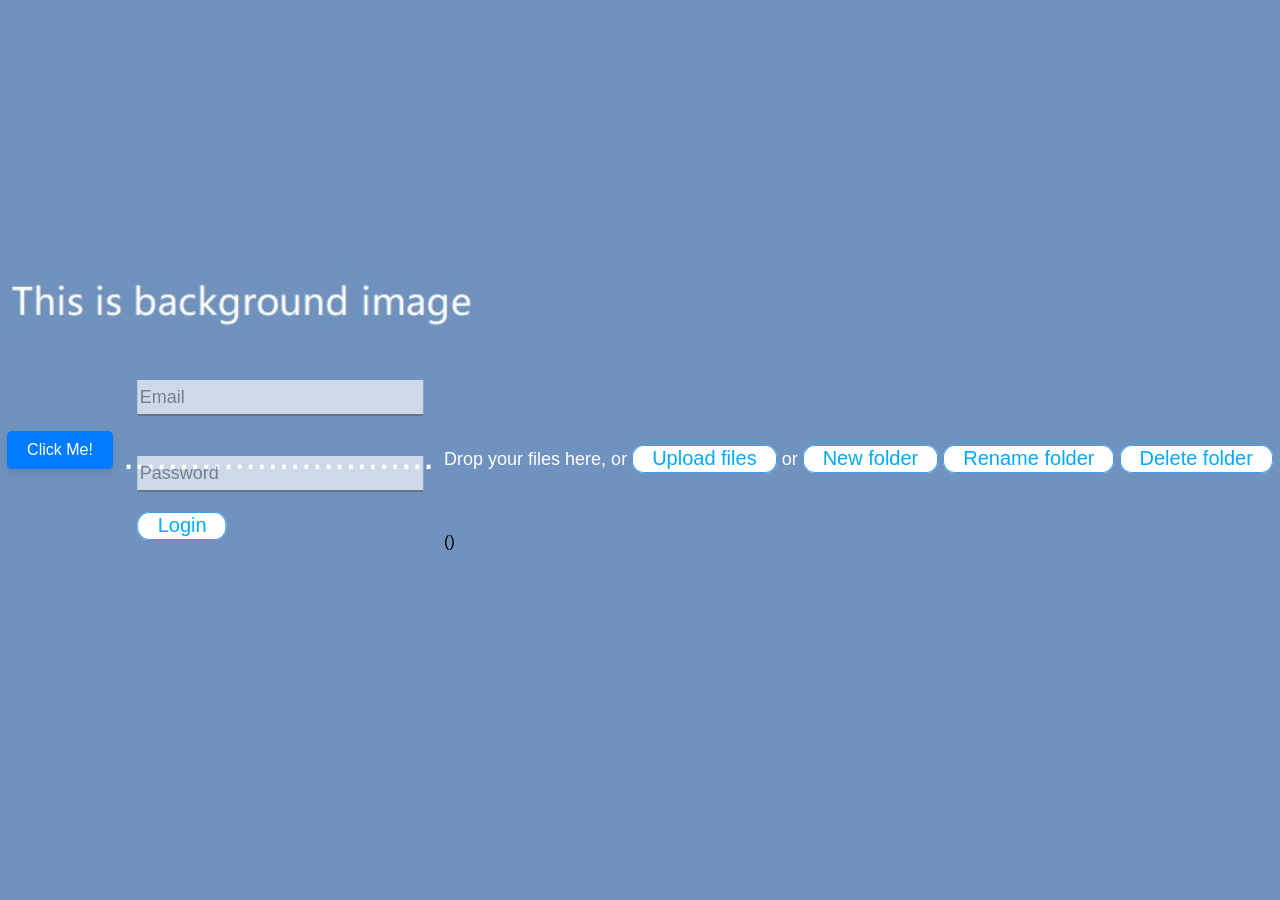
==== SampleApp/run/standalone_prod/docroot/index.html @ 2b44d475 "refactoring" ====
<!DOCTYPE html>
<html lang="en">
<head>
    <meta charset="UTF-8">
    <meta name="viewport" content="width=device-width, initial-scale=1.0">
    <title>Separated Web Page</title>
    <!-- Link to external CSS file -->
    <link rel="stylesheet" href="web-resources/styles/style.css">
    <link rel="stylesheet" href="web-resources/scripts/libs/vakata-jstree-6dce227/dist/themes/default/style.min.css"/>
    <link href="web-resources/styles/util_loading.css" rel="stylesheet" type="text/css"/>
    <link href="web-resources/styles/util_layout.css" rel="stylesheet" type="text/css"/>
    <link href="web-resources/styles/util_form.css" rel="stylesheet" type="text/css"/>
    <link href="web-resources/styles/util_fileupload.css" rel="stylesheet" type="text/css"/>
    <link href="web-resources/styles/app_home.css" rel="stylesheet" type="text/css"/>
    <link href="web-resources/styles/app_about.css" rel="stylesheet" type="text/css"/>
    <link href="web-resources/styles/app_login.css" rel="stylesheet" type="text/css"/>
    <link href="web-resources/styles/app_filing.css" rel="stylesheet" type="text/css"/>
    <!-- Link to external JavaScript file -->
    <script src="web-resources/scripts/script.js"></script>
    <script src="web-resources/scripts/libs/jquery/3.5.1/jquery.min.js"></script>
    <script src="web-resources/scripts/libs/vakata-jstree-6dce227/dist/jstree.min.js"></script>
    <script src="web-resources/scripts/util_common.js"></script>
    <script src="web-resources/scripts/util_layout.js"></script>
    <script src="web-resources/scripts/util_form.js"></script>
    <script src="web-resources/scripts/util_fileupload.js"></script>
    <script src="web-resources/scripts/app_main.js"></script>
    <style>
        .appPage:not(.active) {
            display: none !important;
        }
    </style>
</head>
<body>

<button id="myButton">Click Me!</button>
<div id="app-login" class="">
    <div class="position-container">
        <div class="formTitleDiv-h1">
            <label>............................</label>
        </div>
        <form id="loginForm" class="position-center_middle">
            <div>
                <div class="lableDiv">
                    <label class="placeholder" for="email"> Email </label>
                </div>
                <input type="email" required="" id="email" name="email" placeholder="Email">
            </div>
            <div>
                <div class="lableDiv">
                    <label class="placeholder" for="password"> Password </label>
                </div>
                <input type="password" required="" id="password" name="password" placeholder="Password">
            </div>
            <div>
                <span class="button enabled" id="loginBtn">Login</span>
            </div>
        </form>
    </div>
</div>
<div class="rightPanel" id="fileDropzoneDiv">
    <div id="path" class="formTitleDiv-h1">
        <label class="parentFolder formTitleDiv-h2"></label>
        <label class="currentFolder formTitleDiv-h1"></label>
    </div>
    <div class="formTitleDiv-h2 fileSelector">
        <label>Drop your files here, or </label>
        <label class="button enabled" for="fileSelectInput">Upload files</label>
        <input id="fileSelectInput" name="fileSelectInput" type="file" multiple class="visually-hidden">
        <label> or </label>
        <label data-jstreeId="jstree_demo" class="jsTreeCreateNodeBtn button enabled">New folder</label>
        <label data-jstreeId="jstree_demo" class="jsTreeRenameNodeBtn button enabled">Rename folder</label>
        <label data-jstreeId="jstree_demo" class="jsTreeDelNodeBtn button enabled">Delete folder</label>
    </div>
    <div id="priviewSelectedFileListDiv" class="fileUploadPreview"></div>
    <label id="uploadFileBtn" class="button">Upload</label>


    <div class="title"><span id="titleCaseName"></span> (<span id="titleFileNumber"></span>)</div>
    <div id="filelistDiv"></div>
</div>

</body>
</html>
---- SampleApp/run/standalone_prod/docroot/web-resources/styles/style.css ----
body {
    font-family: sans-serif;
    display: flex;
    justify-content: center;
    align-items: center;
    height: 100vh;
    margin: 0;

    /* Background Image Properties */
    background-image: url('../image/bg.jpg');
    background-size: cover;
    background-position: center;
    background-repeat: no-repeat;
    background-attachment: fixed;
}

button {
    padding: 10px 20px;
    font-size: 16px;
    cursor: pointer;
    border: none;
    border-radius: 5px;
    background-color: #007bff;
    color: white;
    box-shadow: 0 4px 6px rgba(0, 0, 0, 0.1);
}
---- SampleApp/run/standalone_prod/docroot/web-resources/styles/util_loading.css ----
body:not(.loading) .loading_title{display:none}.loading{cursor:wait}.loading .loading_spinner{position:fixed;left:50%;top:50%;z-index:999;margin:-75px 0 0 -75px;border:16px solid #f3f3f3;border-radius:50%;border-top:16px solid #3498db;width:120px;height:120px;-webkit-animation:spin 2s linear infinite;animation:spin 2s linear infinite}@-webkit-keyframes spin{0%{-webkit-transform:rotate(0deg)}100%{-webkit-transform:rotate(360deg)}}@keyframes spin{0%{transform:rotate(0deg)}100%{transform:rotate(360deg)}}.loading .loading_title{z-index:999;margin:0;position:fixed;top:50%;left:50%;-ms-transform:translate(-50%,-50%);transform:translate(-50%,-50%);color:#666;font-family:"Sharp Grotesk",SharpGrotesk,"Atlas Grotesk Web","Atlas Grotesk",AtlasGrotesk,-apple-system,BlinkMacSystemFont,"Segoe UI","Helvetica Neue",Helvetica,Arial,sans-serif,"Apple Color Emoji","Segoe UI Emoji","Segoe UI Symbol";font-size:24px;font-weight:500;height:auto;line-height:28px;white-space:normal;width:auto;-webkit-font-smoothing:antialiased;padding:25px 100px;text-shadow:#c3c3c3 0 2px 3px}
---- SampleApp/run/standalone_prod/docroot/web-resources/styles/util_layout.css ----
/* fixed header and footer layout */
html, body {
    margin: 0;
    height: 100%; /* can also use viewport units (height: 100vh) */
}
.layout-fixed-header-footer{
    display: flex; /* displays flex-items (children) inline */
    flex-direction: column; /* stacks them vertically */
    height: 100%; /* needs to take the parents height, alternative: body {display: flex} */
}

.layout-mainView{ 
    flex: 1; /* takes the remaining height of the "container" div */
    overflow: auto; /* to scroll just the "main" div */
}
.layout-mainView img.bgLogo {
    height: 62%;
    width: auto;
    opacity: 0.02;
}
@media screen and (orientation: portrait) {
    .layout-mainView img.position-center_middle_fixed {
        height: auto;
        width: 62%;
    }
}
.layout-fixed-header, .layout-fixed-footer{       
    background: rgb(19, 25, 33);
    color: #fff;
    padding: 10px 10px;
}
.layout-fixed-footer{
    padding: 10px 30px;
    text-align: right;
}
@media only screen and (max-height : 740px) {
    .layout-fixed-header, .layout-fixed-footer{
        padding: 2px 2px;
    }
}
.appPage.active {    
    height: 100%;
}
.appPage:not(.active) {
    display: none !important;
}

/* position */

.position-container { /*background logo z-index not working when: The element doesn’t have its position set*/   
    position: relative;
    width: 100%;
    height: 100%;
}
.vertical-center-element {
    position: absolute;
    top: 43%;
    transform: translateY(-43%);
    /*    height: 100%;*/
}
.horizontal-center-element {
    position: fixed;
    left: 50%;
    transform: translateX(-50%);
    /*    height: 100%;*/
}
.position-center {
    /*    margin: 0;
        position: fixed;
        left: 50%;
        -ms-transform: translateX(-50%);
        transform: translateX(-50%);*/

    text-align:center;
}
.position-center_middle {
    margin: 0;
    position: absolute;
    top: 50%;
    left: 50%;
    -ms-transform: translate(-50%, -50%);
    transform: translate(-50%, -50%);
}
.position-center_middle_fixed {
    margin: 0;
    position: fixed;
    top: 50%;
    left: 50%;
    -ms-transform: translate(-50%, -50%);
    transform: translate(-50%, -50%);
}



/* Singl-Level Main Menu */
.navbar {
    background-color: rgb(19, 25, 33);
    overflow: hidden;
}
.navbar a {
    float: left;
    text-align: center;
}
.main-menu{
    display: inline-block;
    font-size: 16px;  
    color: white;
    text-decoration: none;
    border: none;
    outline: none;
    padding: 10px 16px;
    background-color: inherit;
    font-family: inherit;
    margin: 0;
}
.main-menu.disabled, .subnav.disabled .main-menu{
    color: grey;
    cursor: default;
}
.main-menu:not(.disabled):hover, .main-menu.active, .subnav-content .main-menu:not(.active):not(.disabled):hover {
    border-bottom-style:solid;
    border-bottom-width:2px;
    box-sizing:border-box;
    border-bottom-color:rgb(228, 121, 17);
    color: rgb(228, 121, 17);
}
.subnav-content .main-menu.active {
    background-color: rgb(228, 121, 17);
    color: white;
}
/* Two-Level Main Menu */
.subnav {
    float: left;
    overflow: hidden;
}
.subnav.right  {
    float: right;
}
.subnav-content {
    display: none;
    position: absolute;
    z-index: 1;
    background-color:rgb(35, 47, 62);
}
.subnav:not(.disabled):hover .subnav-content {
    display: block;
}
.subnav-content.flat {
    left: 0;
    width: 100%;
}
.subnav-content.dropdown {
    width:30px;
    /*    min-width: 160px; ski*/max-width: 30px;
    box-shadow: 0px 8px 16px 0px rgba(0,0,0,0.2);
}
.dropdownDiv {/* ski */
    width:30px;
    min-width: 160px;
    background-color:rgb(35, 47, 62);
    position: relative;
    left: -60px;
    top: 0px;
}
.subnav-content.flat a {
    float: left;
}
.subnav-content.dropdown a {
    float: none;
    display: block;
    text-align: left;
}
.subnav-content.dropdown .main-menu {
    padding: 12px 16px;
}
/* Two-Level Main Menu - arrow */
.arrow {
    border: solid white;
    border-width: 0 2px 2px 0;
    display: inline-block;
    padding: 3px;
}
.arrow.right {
    transform: rotate(-45deg);
    -webkit-transform: rotate(-45deg);
}
.arrow.left {
    transform: rotate(135deg);
    -webkit-transform: rotate(135deg);
}
.arrow.up {
    transform: rotate(-135deg);
    -webkit-transform: rotate(-135deg);
}
.arrow.down {
    transform: rotate(45deg);
    -webkit-transform: rotate(45deg);
}

@media only screen and (max-height : 812px) {
    .main-menu, .subnav-content.dropdown .main-menu{
        padding: 2px 10px;
    }
}

/* resizable split window */
.splitter {
    width: 100%;
    height: 100%;
    display: flex;
}
.splitter .separator {
    cursor: col-resize;
    background-color: #aaa;
/*    background-image: url("data:image/svg+xml;utf8,<svg xmlns='http://www.w3.org/2000/svg' width='10' height='30'><path d='M2 0 v30 M5 0 v30 M8 0 v30' fill='none' stroke='black'/></svg>");
    background-repeat: no-repeat;
    background-position: center;*/
    width: 6px;
    height: 100%;
/* prevent browser's built-in drag from interfering */
    -moz-user-select: none;
    -ms-user-select: none;
    user-select: none;
}
.splitter .leftPanel {
    width: 20%;
    height: 100%;
    overflow: auto; 
    min-width: 10px;
}
.splitter .rightPanel {
    width: 80%;
    height: 100%;
    overflow-y: auto; 
    min-width: 10px;
}

/** jsTree */
.jsTree { 
    border-top:1px solid silver; 
    overflow: visible; 
    padding:0px 0;
    font-style: normal;
    color: rgb(32, 48, 60);
}
---- SampleApp/run/standalone_prod/docroot/web-resources/styles/util_form.css ----
.jsTreeSearch {
    box-shadow:inset 0 0 4px #eee; 
    width:120px; 
    padding:2px 12px; 
    border-radius:4px; 
    border:1px solid silver; 
    font-size:1.1em;
    margin: 4px 10px;
}

form {
    white-space: nowrap;
    width: 85%;
    max-width: 420px;
    /*    padding: 0px 40px 0px 40px !important;*/
}

/* Title */
.formTitleDiv-h1 {
    text-align: center;
    /*    color:rgb(22, 45, 61);*/
    color: white;
    font-family:HelveticaNeueW01-Thin, HelveticaNeueW02-Thin, HelveticaNeueW10-35Thin, sans-serif;
    font-size:40px;
    -webkit-font-smoothing:antialiased;
    padding: 30px 10px 20px 10px;
    margin: 0px 0px 0px 0px;
    text-align: center;
}
.formTitleDiv-h2 {
    text-align: center;
    /*    color:rgb(22, 45, 61);*/
    color: white;
    font-family:HelveticaNeueW01-Thin, HelveticaNeueW02-Thin, HelveticaNeueW10-35Thin, sans-serif;
    font-size:18px;
    font-weight: 100;
    -webkit-font-smoothing:antialiased;
    padding: 0px 0px 20px 0px;
    margin: 0px 0px 40px 0px;
}
.formTitleDiv-h2 .pageRef {
    color:#00aaff;
    cursor: pointer;
}

/* widget.label */
form .lableDiv {
    height:18px;
}
form label.placeholder {
    display: none;
    white-space:nowrap;
    font-family:HelveticaNeueW01-45Ligh, HelveticaNeueW02-45Ligh, HelveticaNeueW10-45Ligh, sans-serif;
    font-size: 14px;
    /*    color:rgb(22, 45, 61);*/
    color: white;
}
form label.placeholder.inputed {
    display: block;
}

/* widget.input */
form input {
    outline: none;
    border: none;
    -webkit-appearance: none;
    border-width: 2px;
    border-top-style: none;
    border-left-style: none;
    border-right-style: none;
    border-bottom-style: solid; 
    border-bottom-color: rgb(100, 100, 100);
    outline: none;
    /*    background-color:rgb(228, 121, 17);*/
    width:100%;
    height:30px;
    padding: 2px 2px 2px 2px;
    margin: 2px 0px 20px 0px;
    opacity: 0.65;
    font-size: 18px;
}
form input:hover::placeholder, form input:hover::-webkit-input-placeholder {
    color: #00aaff;
}
form input:focus {
    border-color: #00aaff;
}
/*form div.error input {
    border-color: rgb(228, 121, 17);
}
form div.error input::placeholder {
    color: rgb(228, 121, 17);
}*/
form div.missing .placeholder {
    display: inline-block;
}
form div.missing .placeholder::after {
    content: " - required";
    color: red;
}
form div.notmatch .placeholder::after {
    content: " - don't match";
    color: red;
}
form div.invalidEmail .placeholder::after {
    content: " - invalid email";
    color: red;
}
form div.invalidPassword .placeholder::after {
    content: " - minimum 6 characters and can't contain \\ / : * ? \" < > |";
    color: red;
}


/* widget.button */
.button {
    display: inline-block;
    padding: 2px 20px 3px 20px;
    cursor: default;
    color: #ffffff;
    background-color: rgb(102, 102, 102);    
    text-align: center;
    border-radius: 12px;
    font-family:HelveticaNeueW01-55Roma, HelveticaNeueW02-55Roma, HelveticaNeueW10-55Roma, sans-serif;
    font-size:20px;
    font-weight:100;
    box-shadow:rgb(195, 195, 195) 0px 2px 3px;
}
.button.enabled {
    cursor: pointer;
    box-sizing:border-box;
    border-color: #00aaff;
    box-shadow:rgb(61, 160, 238) 0px 0px 0px 1px inset;
    background-color: #ffffff;    
    color:#00aaff;
}
.button.enabled:hover {
    color: #ffffff;
    background-color: #00aaff;
}
.button.enabled:active {
    text-shadow:rgb(195, 195, 195) 0px 2px 3px;
    box-shadow: 0 2px #00aaff;
    transform: translateY(2px);
}

@media only screen and (max-height : 568px) {
    .formTitleDiv-h1 {
        font-size:32px;
    }
    form input {
        margin: 2px 0px 14px 0px;
        height:20px;
    }
}
---- SampleApp/run/standalone_prod/docroot/web-resources/styles/util_fileupload.css ----
/*
使用 label 元素来触发一个隐藏的 file input 元素
允许在不使用 JavaScript（click() 方法）来打开文件选择器，可以使用 <label> 元素。注意在这种情况下，input 元素不能使用 display: none（或 visibility: hidden）隐藏，否则 label 将无法通过键盘访问。使用 visually-hidden technique 作为替代。
*/


.visually-hidden {
    position: absolute !important;
    height: 1px;
    width: 1px;
    overflow: hidden;
    clip: rect(1px, 1px, 1px, 1px);
}

/* Separate rule for compatibility, :focus-within is required on modern Firefox and Chrome */
input.visually-hidden:focus + label {
    outline: thin dotted;
}
input.visually-hidden:focus-within + label {
    outline: thin dotted;
}

.fileUploadPreview .summary {
    font-family:HelveticaNeueW01-Thin, HelveticaNeueW02-Thin, HelveticaNeueW10-35Thin, sans-serif;
    font-size:18px;
    font-weight: 100;
    -webkit-font-smoothing:antialiased;
    padding: 0px 0px 20px 40px;
    margin: 0px 0px 20px 0px;
}
.fileUploadPreview li {
    margin: 10px 10px 10px 0px;
    padding: 10px 10px 10px 10px;
    background-color: rgb(245,245,245);
}

/*
progress bar
*/
.progress-wrapper {
    border-style: groove;
    border-color: rgb(153,153,153);
    background-color: rgb(205,205,205);
    width:100%;
}
.progress-wrapper .progress {
    background-color:rgb(103,135,227);
    width:0%;
    padding:5px 0px 5px 0px;
    height: 20px;
    cursor: progress;
}
.progress-wrapper .progress.success {
    background-color: rgb(34, 177, 76);
    width:0%;
    padding:5px 0px 5px 0px;
    cursor: default;
}
.progress-wrapper .progress.error {
    background-color:black;
    width:0%;
    padding:5px 0px 5px 0px;
    cursor: default;
}

.dragHover {
    border: 4px groove black;
    box-shadow: inset 0px 0px 0px 8px grey;
    box-sizing: border-box; 
}

.progress-wrapper .progress .info {
    width: 100% !important;
    color: white;
    padding: 0px 10px;
}
---- SampleApp/run/standalone_prod/docroot/web-resources/styles/app_home.css ----
.loading .loading_title{color:#fff}.layout-mainView.app-home img.position-center_middle_fixed{opacity:.65}#app-home .button{color:#fff;background-color:#0af}#app-home{background-image:url(../image/bg.jpg);background-size:100%;background-repeat:repeat;background-color:#171717;text-align:center}#app-home .headline{color:#fff;font-family:"Open Sans",Arial,sans-serif;font-size:42px;font-weight:800;cursor:default;padding:40px 0}#app-home .courtList{white-space:nowrap;width:100%}#app-home .courtTitle{font-size:32px;font-weight:700;color:#ccc;cursor:default}@media only screen and (max-height : 812px){#app-home .headline{padding:20px 0 40px}#app-home .courtList{top:340px}#app-home .courtTitle{margin-top:20px;margin-bottom:20px}}@media only screen and (max-height : 590px){#app-home .headline{padding:20px 0 10px;font-size:32px;font-weight:500}#app-home .courtList{top:240px}#app-home .courtTitle{font-size:24px;font-weight:300}}
---- SampleApp/run/standalone_prod/docroot/web-resources/styles/app_about.css ----
.loading .loading_title{color:#fff}.layout-mainView.app-about-courtrule img.position-center_middle_fixed,.layout-mainView.app-about-pricing img.position-center_middle_fixed,.layout-mainView.app-about-disclaimer img.position-center_middle_fixed{opacity:.02;z-index:-1}.aboutPage .headline{color:#20303c;font-family:"Open Sans",Arial,sans-serif;font-size:42px;font-weight:800;cursor:default;text-align:center;padding:40px 20px}.aboutPage .info{text-align:left;padding:0 20px}@media only screen and (max-height : 850px){.aboutPage .info{top:300px}.aboutPage .headline{font-size:34px;font-weight:500}.aboutPage .info div{font-size:24px;font-weight:300}}.aboutPage .info div{font-size:32px;font-weight:700;color:#666;cursor:default;padding:20px}
---- SampleApp/run/standalone_prod/docroot/web-resources/styles/app_login.css ----
.loading .loading_title{color:#fff}.layout-mainView.app-signup img.position-center_middle_fixed,.layout-mainView.app-login img.position-center_middle_fixed{opacity:.35}.appPage.loginPage{background-image:url(../image/bg.jpg);background-size:100%;background-repeat:repeat;background-color:#171717}.appPage.loginPage .position-center_middle{top:40%;left:50%;-ms-transform:translate(-50%,-40%);transform:translate(-50%,-40%)}@media only screen and (max-height : 740px){#app-signup .formTitleDiv-h1{padding:10px 0 0}#app-signup .formTitleDiv-h2{padding:0;margin:0}}@media only screen and (max-height : 667px){#app-login .position-center_middle{top:250px}#app-signup .position-center_middle{top:250px}}@media only screen and (max-height : 568px){#app-signup .position-center_middle{top:210px}}
---- SampleApp/run/standalone_prod/docroot/web-resources/styles/app_filing.css ----
/* Override defaults */
.loading .loading_title {
    color: white;
}
.layout-mainView.app-filing img.position-center_middle_fixed{
    opacity: 0.02;
    z-index: -1
}


/* upload  */
.layout-mainView.app-filing  .formTitleDiv-h1, .layout-mainView.app-filing  .formTitleDiv-h2 {
    color:rgb(32, 48, 60);

}

#uploadFileBtn {
    margin: 0px 0px 20px 40px;
}
#uploadFileBtn:not(.enabled) {
    display: none;
}
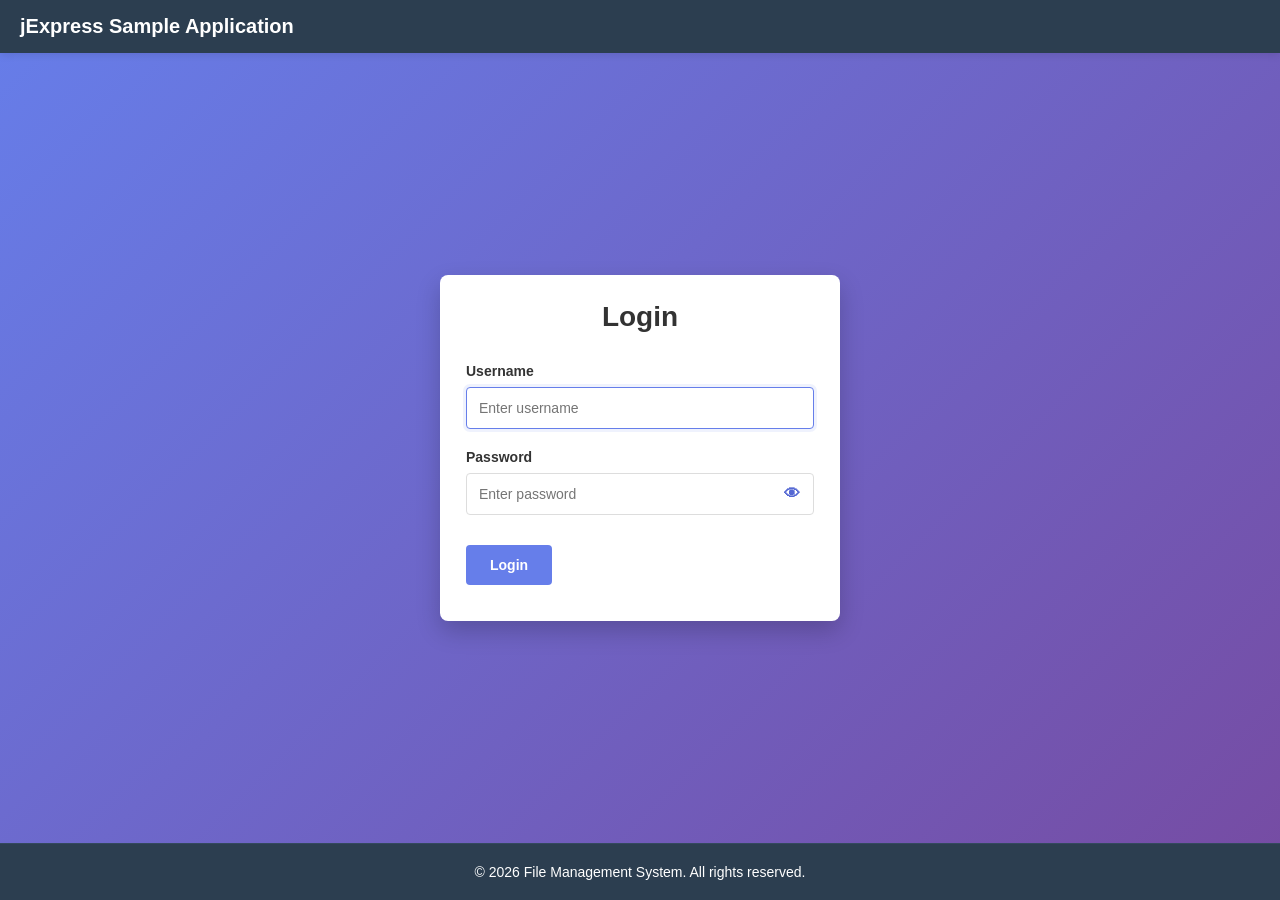
==== commit 5fc35b41: "refactoring" ====
--- a/SampleApp/run/standalone_prod/docroot/index.html
+++ b/SampleApp/run/standalone_prod/docroot/index.html
@@ -3,81 +3,461 @@
 <head>
     <meta charset="UTF-8">
     <meta name="viewport" content="width=device-width, initial-scale=1.0">
-    <title>Separated Web Page</title>
-    <!-- Link to external CSS file -->
-    <link rel="stylesheet" href="web-resources/styles/style.css">
-    <link rel="stylesheet" href="web-resources/scripts/libs/vakata-jstree-6dce227/dist/themes/default/style.min.css"/>
-    <link href="web-resources/styles/util_loading.css" rel="stylesheet" type="text/css"/>
-    <link href="web-resources/styles/util_layout.css" rel="stylesheet" type="text/css"/>
-    <link href="web-resources/styles/util_form.css" rel="stylesheet" type="text/css"/>
-    <link href="web-resources/styles/util_fileupload.css" rel="stylesheet" type="text/css"/>
-    <link href="web-resources/styles/app_home.css" rel="stylesheet" type="text/css"/>
-    <link href="web-resources/styles/app_about.css" rel="stylesheet" type="text/css"/>
-    <link href="web-resources/styles/app_login.css" rel="stylesheet" type="text/css"/>
-    <link href="web-resources/styles/app_filing.css" rel="stylesheet" type="text/css"/>
-    <!-- Link to external JavaScript file -->
-    <script src="web-resources/scripts/script.js"></script>
-    <script src="web-resources/scripts/libs/jquery/3.5.1/jquery.min.js"></script>
-    <script src="web-resources/scripts/libs/vakata-jstree-6dce227/dist/jstree.min.js"></script>
-    <script src="web-resources/scripts/util_common.js"></script>
-    <script src="web-resources/scripts/util_layout.js"></script>
-    <script src="web-resources/scripts/util_form.js"></script>
-    <script src="web-resources/scripts/util_fileupload.js"></script>
-    <script src="web-resources/scripts/app_main.js"></script>
-    <style>
-        .appPage:not(.active) {
-            display: none !important;
-        }
-    </style>
+    <title>File Upload Manager</title>
+    <link rel="stylesheet" href="web-resources/styles/app.css">
 </head>
 <body>
-
-<button id="myButton">Click Me!</button>
-<div id="app-login" class="">
-    <div class="position-container">
-        <div class="formTitleDiv-h1">
-            <label>............................</label>
+<div id="appContainer">
+    <!-- Header -->
+    <header id="header" class="header">
+        <div class="header-content">
+            <div class="logo">jExpress Sample Application</div>
+            <nav class="navbar">
+                <ul class="menu">
+                    <li class="menu-item">
+                        <a href="#" class="menu-link">Feature</a>
+                        <ul class="submenu">
+                            <li><a href="#" class="submenu-link" data-view-target="sub1">File Upload</a></li>
+                            <li><a href="#" class="submenu-link" data-view-target="sub2">Sub 2</a></li>
+                        </ul>
+                    </li>
+                    <li class="menu-item">
+                        <a href="#" class="menu-link">Root 2</a>
+                        <ul class="submenu">
+                            <li><a href="#" class="submenu-link" data-view-target="sub3">Sub 3</a></li>
+                            <li><a href="#" class="submenu-link" data-view-target="sub4">Sub 4</a></li>
+                        </ul>
+                    </li>
+                    <li class="menu-item">
+                        <a href="#" class="menu-link">Root 3</a>
+                        <ul class="submenu">
+                            <li><a href="#" class="submenu-link" data-view-target="sub3_1">Sub 3.1</a></li>
+                            <li><a href="#" class="submenu-link" data-view-target="sub3_2">Sub 3.2</a></li>
+                        </ul>
+                    </li>
+                </ul>
+            </nav>
+            <div id="userMenu" class="user-menu hidden" aria-label="User menu">
+                <button id="userMenuTrigger" class="user-menu-trigger" type="button" title="">
+                    <span id="userMenuLabel">User</span>
+                </button>
+                <ul class="user-submenu">
+                    <li>
+                        <button id="userLogoutBtn" type="button" class="user-submenu-btn">Logout</button>
+                    </li>
+                </ul>
+            </div>
         </div>
-        <form id="loginForm" class="position-center_middle">
-            <div>
-                <div class="lableDiv">
-                    <label class="placeholder" for="email"> Email </label>
-                </div>
-                <input type="email" required="" id="email" name="email" placeholder="Email">
-            </div>
-            <div>
-                <div class="lableDiv">
-                    <label class="placeholder" for="password"> Password </label>
-                </div>
-                <input type="password" required="" id="password" name="password" placeholder="Password">
-            </div>
-            <div>
-                <span class="button enabled" id="loginBtn">Login</span>
-            </div>
-        </form>
-    </div>
+    </header>
+
+    <!-- Main Content -->
+    <main id="main" class="main-content">
+        <!-- Login View -->
+        <div id="loginView" class="view active">
+            <div class="login-container">
+                <div class="login-form-wrapper">
+                    <h1>Login</h1>
+                    <form id="loginForm">
+                        <div class="form-group">
+                            <label for="username">Username</label>
+                            <input type="text" id="username" name="username" required placeholder="Enter username">
+                        </div>
+                        <div class="form-group">
+                            <label for="password">Password</label>
+                            <div class="password-input-wrap">
+                                <input type="password" id="password" name="password" required placeholder="Enter password">
+                                <button type="button" id="togglePasswordBtn" class="password-toggle-btn" aria-label="Show password">👁</button>
+                            </div>
+                        </div>
+                        <div class="form-actions">
+                            <button type="submit" class="btn btn-primary">Login</button>
+                            <div id="loginError" class="error-message"></div>
+                        </div>
+                    </form>
+                </div>
+            </div>
+        </div>
+
+        <div id="appViews" class="app-views hidden">
+            <!-- File Upload View (Sub 1) -->
+            <div id="uploadView" class="content-view">
+                <div class="upload-container">
+                    <div class="upload-header">
+                        <h1>File Upload Manager</h1>
+                    </div>
+
+                    <!-- Drop Zone -->
+                    <div id="dropZone" class="drop-zone">
+                        <div class="drop-zone-content">
+                            <p class="drop-zone-icon">📁</p>
+                            <p class="drop-zone-text">Drag and drop files here or click below to select</p>
+                        </div>
+                        <input type="file" id="fileInput" multiple style="display: none;">
+                    </div>
+
+                    <!-- Select File Button -->
+                    <div class="file-selector-actions">
+                        <button id="selectFileBtn" class="btn btn-primary">Select Files</button>
+                        <button id="uploadBtn" class="btn btn-success" disabled>Upload</button>
+                    </div>
+
+                    <!-- Selected Files Preview -->
+                    <div id="filePreview" class="file-preview">
+                        <div class="file-preview-title">Selected Files:</div>
+                        <div id="fileList" class="file-list"></div>
+                    </div>
+
+                    <!-- Upload Tasks -->
+                    <div id="uploadTasks" class="upload-tasks">
+                        <div class="upload-tasks-header">
+                            <div class="upload-tasks-title">Upload Progress:</div>
+                            <button id="clearTasksBtn" class="btn btn-secondary" style="display: none;">Clear All</button>
+                        </div>
+                        <div id="taskList" class="task-list"></div>
+                    </div>
+                </div>
+            </div>
+
+
+            <div id="sub2View" class="content-view placeholder-view">
+                <div class="placeholder-card">
+                    <h2>Sub 2 View</h2>
+                    <p>This is the content area for menu item Sub 2.</p>
+                    <p>This is the content area for menu item Sub 2.</p>
+                    <p>This is the content area for menu item Sub 2.</p>
+                    <p>This is the content area for menu item Sub 2.</p>
+                    <p>This is the content area for menu item Sub 2.</p>
+                    <p>This is the content area for menu item Sub 2.</p>
+                    <p>This is the content area for menu item Sub 2.</p>
+                    <p>This is the content area for menu item Sub 2.</p>
+                    <p>This is the content area for menu item Sub 2.</p>
+                    <p>This is the content area for menu item Sub 2.</p>
+                    <p>This is the content area for menu item Sub 2.</p>
+                    <p>This is the content area for menu item Sub 2.</p>
+                    <p>This is the content area for menu item Sub 2.</p>
+                    <p>This is the content area for menu item Sub 2.</p>
+                    <p>This is the content area for menu item Sub 2.</p>
+                    <p>This is the content area for menu item Sub 2.</p>
+                    <p>This is the content area for menu item Sub 2.</p>
+                    <p>This is the content area for menu item Sub 2.</p>
+                    <p>This is the content area for menu item Sub 2.</p>
+                    <p>This is the content area for menu item Sub 2.</p>
+                    <p>This is the content area for menu item Sub 2.</p>
+                    <p>This is the content area for menu item Sub 2.</p>
+                    <p>This is the content area for menu item Sub 2.</p>
+                    <p>This is the content area for menu item Sub 2.</p>
+                    <p>This is the content area for menu item Sub 2.</p>
+                    <p>This is the content area for menu item Sub 2.</p>
+                    <p>This is the content area for menu item Sub 2.</p>
+                    <p>This is the content area for menu item Sub 2.</p>
+                    <p>This is the content area for menu item Sub 2.</p>
+                    <p>This is the content area for menu item Sub 2.</p>
+                    <p>This is the content area for menu item Sub 2.</p>
+                    <p>This is the content area for menu item Sub 2.</p>
+                    <p>This is the content area for menu item Sub 2.This is the content area for menu item Sub 2This is the content area for menu item Sub 2This is the content area for menu item Sub
+                        2This is the content area for menu item Sub 2This is the content area for menu item Sub 2This is the content area for menu item Sub 2This is the content area for menu item Sub
+                        2This is the content area for menu item Sub 2</p>
+                    <p>This is the content area for menu item Sub 2.</p>
+                    <p>This is the content area for menu item Sub 2.</p>
+                    <p>This is the content area for menu item Sub 2.</p>
+                    <p>This is the content area for menu item Sub 2.</p>
+                    <p>This is the content area for menu item Sub 2.</p>
+                    <p>This is the content area for menu item Sub 2.</p>
+                    <p>This is the content area for menu item Sub 2.</p>
+                    <p>This is the content area for menu item Sub 2.</p>
+                    <p>This is the content area for menu item Sub 2.</p>
+                    <p>This is the content area for menu item Sub 2.</p>
+                    <p>This is the content area for menu item Sub 2.</p>
+                    <p>This is the content area for menu item Sub 2.</p>
+                    <p>This is the content area for menu item Sub 2.</p>
+                    <p>This is the content area for menu item Sub 2.</p>
+                </div>
+            </div>
+
+            <div id="sub3View" class="content-view placeholder-view">
+                <div class="placeholder-card">
+                    <h2>Sub 3 View</h2>
+                    <p>This is the content area for menu item Sub 3.</p>
+                    <p>This is the content area for menu item Sub 3.</p>
+                    <p>This is the content area for menu item Sub 3.</p>
+                    <p>This is the content area for menu item Sub 3.</p>
+                    <p>This is the content area for menu item Sub 3.</p>
+                    <p>This is the content area for menu item Sub 3.</p>
+                    <p>This is the content area for menu item Sub 3.</p>
+                    <p>This is the content area for menu item Sub 3.</p>
+                    <p>This is the content area for menu item Sub 3.</p>
+                    <p>This is the content area for menu item Sub 3.</p>
+                    <p>This is the content area for menu item Sub 3.</p>
+                    <p>This is the content area for menu item Sub 3.</p>
+                    <p>This is the content area for menu item Sub 3.</p>
+                    <p>This is the content area for menu item Sub 3.</p>
+                    <p>This is the content area for menu item Sub 3.</p>
+                    <p>This is the content area for menu item Sub 3.</p>
+                    <p>This is the content area for menu item Sub 3.</p>
+                    <p>This is the content area for menu item Sub 3.</p>
+                    <p>This is the content area for menu item Sub 3.</p>
+                    <p>This is the content area for menu item Sub 3.</p>
+                    <p>This is the content area for menu item Sub 3.</p>
+                    <p>This is the content area for menu item Sub 3.</p>
+                    <p>This is the content area for menu item Sub 3.</p>
+                    <p>This is the content area for menu item Sub 3.</p>
+                    <p>This is the content area for menu item Sub 3.</p>
+                    <p>This is the content area for menu item Sub 3.</p>
+                    <p>This is the content area for menu item Sub 3.</p>
+                    <p>This is the content area for menu item Sub 3.</p>
+                    <p>This is the content area for menu item Sub 3.</p>
+                    <p>This is the content area for menu item Sub 3.</p>
+                    <p>This is the content area for menu item Sub 3.</p>
+                    <p>This is the content area for menu item Sub 3.</p>
+                    <p>This is the content area for menu item Sub 3.</p>
+                    <p>This is the content area for menu item Sub 3.</p>
+                    <p>This is the content area for menu item Sub 3.</p>
+                    <p>This is the content area for menu item Sub 3.</p>
+                    <p>This is the content area for menu item Sub 3.</p>
+                    <p>This is the content area for menu item Sub 3.</p>
+                    <p>This is the content area for menu item Sub 3.</p>
+                    <p>This is the content area for menu item Sub 3.</p>
+                    <p>This is the content area for menu item Sub 3.</p>
+                    <p>This is the content area for menu item Sub 3.</p>
+                    <p>This is the content area for menu item Sub 3.</p>
+                    <p>This is the content area for menu item Sub 3.</p>
+                    <p>This is the content area for menu item Sub 3.</p>
+                    <p>This is the content area for menu item Sub 3.</p>
+                    <p>This is the content area for menu item Sub 3.</p>
+                    <p>This is the content area for menu item Sub 3.</p>
+                    <p>This is the content area for menu item Sub 3.</p>
+                    <p>This is the content area for menu item Sub 3.</p>
+                    <p>This is the content area for menu item Sub 3.</p>
+                    <p>This is the content area for menu item Sub 3.</p>
+                    <p>This is the content area for menu item Sub 3.</p>
+                </div>
+            </div>
+
+            <div id="sub4View" class="content-view placeholder-view">
+                <div class="placeholder-card">
+                    <h2>Sub 4 View</h2>
+                    <p>This is the content area for menu item Sub 4.</p>
+                    <p>This is the content area for menu item Sub 4.</p>
+                    <p>This is the content area for menu item Sub 4.</p>
+                    <p>This is the content area for menu item Sub 4.</p>
+                    <p>This is the content area for menu item Sub 4.</p>
+                    <p>This is the content area for menu item Sub 4.</p>
+                    <p>This is the content area for menu item Sub 4.</p>
+                    <p>This is the content area for menu item Sub 4.</p>
+                    <p>This is the content area for menu item Sub 4.</p>
+                    <p>This is the content area for menu item Sub 4.</p>
+                    <p>This is the content area for menu item Sub 4.</p>
+                    <p>This is the content area for menu item Sub 4.</p>
+                    <p>This is the content area for menu item Sub 4.</p>
+                    <p>This is the content area for menu item Sub 4.</p>
+                    <p>This is the content area for menu item Sub 4.</p>
+                    <p>This is the content area for menu item Sub 4.</p>
+                    <p>This is the content area for menu item Sub 4.</p>
+                    <p>This is the content area for menu item Sub 4.</p>
+                    <p>This is the content area for menu item Sub 4.</p>
+                    <p>This is the content area for menu item Sub 4.</p>
+                    <p>This is the content area for menu item Sub 4.</p>
+                    <p>This is the content area for menu item Sub 4.</p>
+                    <p>This is the content area for menu item Sub 4.</p>
+                    <p>This is the content area for menu item Sub 4.</p>
+                    <p>This is the content area for menu item Sub 4.</p>
+                    <p>This is the content area for menu item Sub 4.</p>
+                    <p>This is the content area for menu item Sub 4.</p>
+                    <p>This is the content area for menu item Sub 4.</p>
+                    <p>This is the content area for menu item Sub 4.</p>
+                    <p>This is the content area for menu item Sub 4.</p>
+                    <p>This is the content area for menu item Sub 4.</p>
+                    <p>This is the content area for menu item Sub 4.</p>
+                    <p>This is the content area for menu item Sub 4.</p>
+                    <p>This is the content area for menu item Sub 4.</p>
+                    <p>This is the content area for menu item Sub 4.</p>
+                    <p>This is the content area for menu item Sub 4.</p>
+                    <p>This is the content area for menu item Sub 4.</p>
+                    <p>This is the content area for menu item Sub 4.</p>
+                    <p>This is the content area for menu item Sub 4.</p>
+                    <p>This is the content area for menu item Sub 4.</p>
+                    <p>This is the content area for menu item Sub 4.</p>
+                    <p>This is the content area for menu item Sub 4.</p>
+                    <p>This is the content area for menu item Sub 4.</p>
+                    <p>This is the content area for menu item Sub 4.</p>
+                    <p>This is the content area for menu item Sub 4.</p>
+                    <p>This is the content area for menu item Sub 4.</p>
+                    <p>This is the content area for menu item Sub 4.</p>
+                    <p>This is the content area for menu item Sub 4.</p>
+                    <p>This is the content area for menu item Sub 4.</p>
+                    <p>This is the content area for menu item Sub 4.</p>
+                    <p>This is the content area for menu item Sub 4.</p>
+                    <p>This is the content area for menu item Sub 4.</p>
+                    <p>This is the content area for menu item Sub 4.</p>
+                    <p>This is the content area for menu item Sub 4.</p>
+                    <p>This is the content area for menu item Sub 4.</p>
+                    <p>This is the content area for menu item Sub 4.</p>
+                    <p>This is the content area for menu item Sub 4.</p>
+                    <p>This is the content area for menu item Sub 4.</p>
+                </div>
+            </div>
+
+            <div id="sub31View" class="content-view placeholder-view">
+                <div class="placeholder-card">
+                    <h2>Sub 3.1 View</h2>
+                    <p>This is the content area for menu item Sub 3.1.</p>
+                    <p>This is the content area for menu item Sub 3.1.</p>
+                    <p>This is the content area for menu item Sub 3.1.</p>
+                    <p>This is the content area for menu item Sub 3.1.</p>
+                    <p>This is the content area for menu item Sub 3.1.</p>
+                    <p>This is the content area for menu item Sub 3.1.</p>
+                    <p>This is the content area for menu item Sub 3.1.</p>
+                    <p>This is the content area for menu item Sub 3.1.</p>
+                    <p>This is the content area for menu item Sub 3.1.</p>
+                    <p>This is the content area for menu item Sub 3.1.</p>
+                    <p>This is the content area for menu item Sub 3.1.</p>
+                    <p>This is the content area for menu item Sub 3.1.</p>
+                    <p>This is the content area for menu item Sub 3.1.</p>
+                    <p>This is the content area for menu item Sub 3.1.</p>
+                    <p>This is the content area for menu item Sub 3.1.</p>
+                    <p>This is the content area for menu item Sub 3.1.</p>
+                    <p>This is the content area for menu item Sub 3.1.</p>
+                    <p>This is the content area for menu item Sub 3.1.</p>
+                    <p>This is the content area for menu item Sub 3.1.</p>
+                    <p>This is the content area for menu item Sub 3.1.</p>
+                    <p>This is the content area for menu item Sub 3.1.</p>
+                    <p>This is the content area for menu item Sub 3.1.</p>
+                    <p>This is the content area for menu item Sub 3.1.</p>
+                    <p>This is the content area for menu item Sub 3.1.</p>
+                    <p>This is the content area for menu item Sub 3.1.</p>
+                    <p>This is the content area for menu item Sub 3.1.</p>
+                    <p>This is the content area for menu item Sub 3.1.</p>
+                    <p>This is the content area for menu item Sub 3.1.</p>
+                    <p>This is the content area for menu item Sub 3.1.</p>
+                    <p>This is the content area for menu item Sub 3.1.</p>
+                    <p>This is the content area for menu item Sub 3.1.</p>
+                    <p>This is the content area for menu item Sub 3.1.</p>
+                    <p>This is the content area for menu item Sub 3.1.</p>
+                    <p>This is the content area for menu item Sub 3.1.</p>
+                    <p>This is the content area for menu item Sub 3.1.</p>
+                    <p>This is the content area for menu item Sub 3.1.</p>
+                    <p>This is the content area for menu item Sub 3.1.</p>
+                    <p>This is the content area for menu item Sub 3.1.</p>
+                    <p>This is the content area for menu item Sub 3.1.</p>
+                    <p>This is the content area for menu item Sub 3.1.</p>
+                    <p>This is the content area for menu item Sub 3.1.</p>
+                    <p>This is the content area for menu item Sub 3.1.</p>
+                </div>
+            </div>
+
+            <div id="sub32View" class="content-view placeholder-view">
+                <div class="split-parent-card">
+                    <div class="split-parent-header">
+                        <h2>Sub 3.2 Parent View</h2>
+                        <p>Drag the middle slider to resize left and right child views.</p>
+                    </div>
+                    <div id="sub32SplitContainer" class="split-container">
+                        <div id="sub32LeftPane" class="split-pane split-pane-left" style="width: 50%;">
+                            <div class="split-pane-content">
+                                <h3>Left Child View</h3>
+                                <p>This is the left child view inside Sub 3.2.</p>
+                                <p>This is the left child view inside Sub 3.2.</p>
+                                <p>This is the left child view inside Sub 3.2.</p>
+                                <p>This is the left child view inside Sub 3.2.</p>
+                                <p>This is the left child view inside Sub 3.2.</p>
+                                <p>This is the left child view inside Sub 3.2.</p>
+                                <p>This is the left child view inside Sub 3.2.</p>
+                                <p>This is the left child view inside Sub 3.2.</p>
+                                <p>This is the left child view inside Sub 3.2.</p>
+                                <p>This is the left child view inside Sub 3.2.</p>
+                                <p>This is the left child view inside Sub 3.2.</p>
+                                <p>This is the left child view inside Sub 3.2.</p>
+                                <p>This is the left child view inside Sub 3.2.</p>
+                                <p>This is the left child view inside Sub 3.2.</p>
+                                <p>This is the left child view inside Sub 3.2.</p>
+                                <p>This is the left child view inside Sub 3.2.</p>
+                                <p>This is the left child view inside Sub 3.2.</p>
+                                <p>This is the left child view inside Sub 3.2.</p>
+                                <p>This is the left child view inside Sub 3.2.</p>
+                                <p>This is the left child view inside Sub 3.2.</p>
+                                <p>This is the left child view inside Sub 3.2.</p>
+                                <p>This is the left child view inside Sub 3.2.</p>
+                                <p>This is the left child view inside Sub 3.2.</p>
+                                <p>This is the left child view inside Sub 3.2.</p>
+                                <p>This is the left child view inside Sub 3.2.</p>
+                                <p>This is the left child view inside Sub 3.2.</p>
+                                <p>This is the left child view inside Sub 3.2.</p>
+                                <p>This is the left child view inside Sub 3.2.</p>
+                                <p>This is the left child view inside Sub 3.2.</p>
+                                <p>This is the left child view inside Sub 3.2.</p>
+                                <p>This is the left child view inside Sub 3.2.</p>
+                                <p>This is the left child view inside Sub 3.2.</p>
+                                <p>This is the left child view inside Sub 3.2.</p>
+                                <p>This is the left child view inside Sub 3.2.</p>
+                                <p>This is the left child view inside Sub 3.2.</p>
+                                <p>This is the left child view inside Sub 3.2.</p>
+                                <p>This is the left child view inside Sub 3.2.</p>
+                                <p>This is the left child view inside Sub 3.2.</p>
+                                <p>This is the left child view inside Sub 3.2.</p>
+                                <p>This is the left child view inside Sub 3.2.</p>
+                                <p>This is the left child view inside Sub 3.2.</p>
+                                <p>This is the left child view inside Sub 3.2.</p>
+                                <p>This is the left child view inside Sub 3.2.</p>
+                                <p>This is the left child view inside Sub 3.2.</p>
+                                <p>This is the left child view inside Sub 3.2.</p>
+                            </div>
+                        </div>
+                        <div id="sub32Divider" class="split-divider" role="separator" aria-orientation="vertical" aria-label="Resize panes"></div>
+                        <div id="sub32RightPane" class="split-pane split-pane-right" style="width: 50%;">
+                            <div class="split-pane-content">
+                                <h3>Right Child View</h3>
+                                <p>This is the right child view inside Sub 3.2.</p>
+                                <p>This is the right child view inside Sub 3.2.</p>
+                                <p>This is the right child view inside Sub 3.2.</p>
+                                <p>This is the right child view inside Sub 3.2.</p>
+                                <p>This is the right child view inside Sub 3.2.</p>
+                                <p>This is the right child view inside Sub 3.2.</p>
+                                <p>This is the right child view inside Sub 3.2.</p>
+                                <p>This is the right child view inside Sub 3.2.</p>
+                                <p>This is the right child view inside Sub 3.2.</p>
+                                <p>This is the right child view inside Sub 3.2.</p>
+                                <p>This is the right child view inside Sub 3.2.</p>
+                                <p>This is the right child view inside Sub 3.2.</p>
+                                <p>This is the right child view inside Sub 3.2.</p>
+                                <p>This is the right child view inside Sub 3.2.</p>
+                                <p>This is the right child view inside Sub 3.2.</p>
+                                <p>This is the right child view inside Sub 3.2.</p>
+                                <p>This is the right child view inside Sub 3.2.</p>
+                                <p>This is the right child view inside Sub 3.2.</p>
+                                <p>This is the right child view inside Sub 3.2.</p>
+                                <p>This is the right child view inside Sub 3.2.</p>
+                                <p>This is the right child view inside Sub 3.2.</p>
+                                <p>This is the right child view inside Sub 3.2.</p>
+                                <p>This is the right child view inside Sub 3.2.</p>
+                                <p>This is the right child view inside Sub 3.2.</p>
+                                <p>This is the right child view inside Sub 3.2.</p>
+                                <p>This is the right child view inside Sub 3.2.</p>
+                                <p>This is the right child view inside Sub 3.2.</p>
+                                <p>This is the right child view inside Sub 3.2.</p>
+                                <p>This is the right child view inside Sub 3.2.</p>
+                                <p>This is the right child view inside Sub 3.2.</p>
+                                <p>This is the right child view inside Sub 3.2.</p>
+                                <p>This is the right child view inside Sub 3.2.</p>
+                                <p>This is the right child view inside Sub 3.2.</p>
+                                <p>This is the right child view inside Sub 3.2.</p>
+                                <p>This is the right child view inside Sub 3.2.</p>
+                                <p>This is the right child view inside Sub 3.2.</p>
+                            </div>
+                        </div>
+                    </div>
+                </div>
+            </div>
+        </div>
+    </main>
+
+    <!-- Footer -->
+    <footer id="footer" class="footer">
+        <div class="footer-content">
+            <p>&copy; 2026 File Management System. All rights reserved.</p>
+        </div>
+    </footer>
 </div>
-<div class="rightPanel" id="fileDropzoneDiv">
-    <div id="path" class="formTitleDiv-h1">
-        <label class="parentFolder formTitleDiv-h2"></label>
-        <label class="currentFolder formTitleDiv-h1"></label>
-    </div>
-    <div class="formTitleDiv-h2 fileSelector">
-        <label>Drop your files here, or </label>
-        <label class="button enabled" for="fileSelectInput">Upload files</label>
-        <input id="fileSelectInput" name="fileSelectInput" type="file" multiple class="visually-hidden">
-        <label> or </label>
-        <label data-jstreeId="jstree_demo" class="jsTreeCreateNodeBtn button enabled">New folder</label>
-        <label data-jstreeId="jstree_demo" class="jsTreeRenameNodeBtn button enabled">Rename folder</label>
-        <label data-jstreeId="jstree_demo" class="jsTreeDelNodeBtn button enabled">Delete folder</label>
-    </div>
-    <div id="priviewSelectedFileListDiv" class="fileUploadPreview"></div>
-    <label id="uploadFileBtn" class="button">Upload</label>
-
-
-    <div class="title"><span id="titleCaseName"></span> (<span id="titleFileNumber"></span>)</div>
-    <div id="filelistDiv"></div>
-</div>
-
+
+<script src="web-resources/scripts/app.js"></script>
 </body>
 </html>
--- a/SampleApp/run/standalone_prod/docroot/web-resources/styles/app.css
+++ b/SampleApp/run/standalone_prod/docroot/web-resources/styles/app.css
@@ -0,0 +1,937 @@
+/* General Styles */
+* {
+    margin: 0;
+    padding: 0;
+    box-sizing: border-box;
+}
+
+html, body {
+    width: 100%;
+    height: 100%;
+    font-family: -apple-system, BlinkMacSystemFont, "Segoe UI", Roboto, "Helvetica Neue", Arial, sans-serif;
+    background: linear-gradient(135deg, #667eea 0%, #764ba2 100%);
+    color: #333;
+}
+
+body {
+    display: flex;
+    flex-direction: column;
+    padding: 0;
+    overflow: hidden;
+}
+
+#appContainer {
+    width: 100%;
+    display: flex;
+    flex-direction: column;
+    height: 100vh;
+    min-height: 0;
+}
+
+/* Header */
+.header {
+    background: #2c3e50;
+    padding: 0;
+    box-shadow: 0 2px 8px rgba(0, 0, 0, 0.1);
+    position: sticky;
+    top: 0;
+    z-index: 1000;
+}
+
+.header-content {
+    display: flex;
+    align-items: center;
+    max-width: 1400px;
+    margin: 0 auto;
+    width: 100%;
+    padding: 0 20px;
+    gap: 20px;
+}
+
+.logo {
+    font-size: 20px;
+    font-weight: 700;
+    color: white;
+    padding: 15px 0;
+    text-decoration: none;
+}
+
+.navbar {
+    margin: 0;
+    padding: 0;
+}
+
+.navbar.hidden {
+    display: none;
+}
+
+.user-menu {
+    margin-left: auto;
+    position: relative;
+}
+
+.user-menu.hidden {
+    display: none;
+}
+
+.user-menu-trigger {
+    border: 0;
+    background: transparent;
+    color: #fff;
+    font-weight: 600;
+    padding: 20px 16px;
+    cursor: pointer;
+}
+
+.user-menu-trigger:hover {
+    background-color: rgba(255, 255, 255, 0.1);
+}
+
+.user-menu-trigger[data-tenant]:not([data-tenant=""]):hover::after {
+    content: attr(data-tenant);
+    position: absolute;
+    top: calc(100% + 6px);
+    right: 0;
+    background: #1f2c3a;
+    color: #fff;
+    border-radius: 4px;
+    padding: 6px 10px;
+    white-space: nowrap;
+    font-size: 12px;
+    z-index: 1100;
+}
+
+.user-submenu {
+    position: absolute;
+    top: 100%;
+    right: 0;
+    background: #34495e;
+    list-style: none;
+    margin: 0;
+    padding: 0;
+    min-width: 160px;
+    display: none;
+    box-shadow: 0 8px 16px rgba(0, 0, 0, 0.2);
+}
+
+.user-menu:hover .user-submenu {
+    display: block;
+}
+
+.user-submenu-btn {
+    display: block;
+    width: 100%;
+    text-align: left;
+    border: 0;
+    background: transparent;
+    color: #fff;
+    padding: 12px 16px;
+    cursor: pointer;
+}
+
+.user-submenu-btn:hover {
+    background-color: rgba(255, 255, 255, 0.1);
+}
+
+.menu {
+    display: flex;
+    list-style: none;
+    margin: 0;
+    padding: 0;
+    gap: 0;
+}
+
+.menu-item {
+    position: relative;
+}
+
+.menu-link {
+    display: block;
+    color: white;
+    text-decoration: none;
+    padding: 20px 20px;
+    transition: background-color 0.3s;
+    font-weight: 500;
+}
+
+.menu-link:hover {
+    background-color: rgba(255, 255, 255, 0.1);
+}
+
+.menu-link.active-root {
+    background-color: rgba(255, 255, 255, 0.2);
+}
+
+.submenu {
+    position: absolute;
+    top: 100%;
+    left: 0;
+    background: #34495e;
+    list-style: none;
+    margin: 0;
+    padding: 0;
+    min-width: 200px;
+    display: none;
+    box-shadow: 0 8px 16px rgba(0, 0, 0, 0.2);
+}
+
+.menu-item:hover .submenu {
+    display: block;
+}
+
+.submenu li {
+    margin: 0;
+}
+
+.submenu-link {
+    display: block;
+    color: white;
+    text-decoration: none;
+    padding: 12px 20px;
+    transition: background-color 0.3s;
+}
+
+.submenu-link:hover {
+    background-color: rgba(255, 255, 255, 0.1);
+}
+
+.submenu-link.active {
+    background-color: rgba(255, 255, 255, 0.2);
+}
+
+/* Main Content */
+.main-content {
+    flex: 1;
+    display: flex;
+    align-items: stretch;
+    justify-content: stretch;
+    min-height: 0;
+    padding: 0;
+    overflow: hidden;
+}
+
+/* View Management */
+.view {
+    display: none !important;
+    width: 100%;
+    height: 100%;
+    padding: 0;
+}
+
+.view.active {
+    display: flex !important;
+}
+
+.app-views {
+    width: 100%;
+    height: 100%;
+    min-height: 0;
+    position: relative;
+}
+
+.app-views.hidden {
+    display: none !important;
+}
+
+.content-view {
+    display: block;
+    width: 100%;
+    height: 100%;
+    padding: 0;
+    min-height: 0;
+    position: absolute;
+    inset: 0;
+    opacity: 0;
+    visibility: hidden;
+    pointer-events: none;
+    transition: opacity 0.6s ease;
+}
+
+.content-view.active {
+    opacity: 1;
+    visibility: visible;
+    pointer-events: auto;
+    overflow-y: auto;
+    overflow-x: hidden;
+}
+
+/* Login View */
+#loginView {
+    align-items: center;
+    justify-content: center;
+    min-height: 100%;
+    padding: 26px;
+    overflow: auto;
+}
+
+.login-container {
+    width: 100%;
+    max-width: 400px;
+}
+
+.login-form-wrapper {
+    background: white;
+    padding: 26px;
+    border-radius: 8px;
+    box-shadow: 0 10px 25px rgba(0, 0, 0, 0.2);
+}
+
+.login-form-wrapper h1 {
+    text-align: center;
+    margin-bottom: 30px;
+    color: #333;
+    font-size: 28px;
+}
+
+.form-group {
+    margin-bottom: 20px;
+}
+
+.form-group label {
+    display: block;
+    margin-bottom: 8px;
+    font-weight: 600;
+    color: #333;
+    font-size: 14px;
+}
+
+.form-group input {
+    width: 100%;
+    padding: 12px;
+    border: 1px solid #ddd;
+    border-radius: 4px;
+    font-size: 14px;
+    transition: border-color 0.3s;
+}
+
+.password-input-wrap {
+    position: relative;
+}
+
+.password-input-wrap input {
+    padding-right: 72px;
+}
+
+.password-toggle-btn {
+    position: absolute;
+    top: 50%;
+    right: 8px;
+    transform: translateY(-50%);
+    border: 0;
+    background: transparent;
+    color: #5568d3;
+    font-size: 16px;
+    font-weight: 600;
+    cursor: pointer;
+    padding: 2px 6px;
+    border-radius: 4px;
+    line-height: 1;
+}
+
+.password-toggle-btn:hover {
+    background: rgba(85, 104, 211, 0.1);
+}
+
+.form-group input:focus {
+    outline: none;
+    border-color: #667eea;
+    box-shadow: 0 0 0 3px rgba(102, 126, 234, 0.1);
+}
+
+.form-actions {
+    margin-top: 30px;
+}
+
+.error-message {
+    color: #dc3545;
+    font-size: 13px;
+    margin-top: 10px;
+}
+
+/* Upload View */
+#uploadView {
+    width: 100%;
+    max-width: none;
+}
+
+.upload-container {
+    background: white;
+    border-radius: 0;
+    box-shadow: none;
+    width: 100%;
+    min-height: 100%;
+    padding: 0;
+}
+
+.placeholder-view {
+    width: 100%;
+}
+
+.placeholder-card {
+    background: white;
+    border-radius: 0;
+    box-shadow: none;
+    width: 100%;
+    min-height: 100%;
+    padding: 16px;
+}
+
+.placeholder-card h2 {
+    margin-bottom: 12px;
+    color: #333;
+}
+
+.placeholder-card p {
+    color: #666;
+}
+
+.split-parent-card {
+    background: white;
+    border-radius: 0;
+    box-shadow: none;
+    width: 100%;
+    min-height: 100%;
+    padding: 0;
+}
+
+#sub32View.content-view.active {
+    display: flex;
+    flex-direction: column;
+    height: 100%;
+}
+
+#sub32View .split-parent-card {
+    flex: 1 1 auto;
+    min-height: 0;
+    display: flex;
+    flex-direction: column;
+}
+
+.split-parent-header {
+    margin-bottom: 16px;
+}
+
+.split-parent-header h2 {
+    margin-bottom: 8px;
+    color: #333;
+}
+
+.split-parent-header p {
+    color: #666;
+}
+
+.split-container {
+    display: flex;
+    width: 100%;
+    height: 100%;
+    min-height: 0;
+    border: 1px solid #dcdcdc;
+    border-radius: 8px;
+    overflow: hidden;
+    background: #fafafa;
+    flex: 1 1 auto;
+}
+
+.split-pane {
+    padding: 0;
+    overflow: auto;
+}
+
+.split-pane-content {
+    padding: 16px;
+}
+
+.split-pane-left {
+    background: #f6f8ff;
+    min-width: 180px;
+}
+
+.split-pane-right {
+    background: #fffaf4;
+    min-width: 180px;
+}
+
+.split-pane-content h3 {
+    margin-bottom: 10px;
+    color: #2f3c4a;
+}
+
+.split-pane-content p {
+    color: #5d6a78;
+    line-height: 1.5;
+}
+
+.split-divider {
+    width: 8px;
+    cursor: col-resize;
+    background: #d9deea;
+    border-left: 1px solid #c7cedd;
+    border-right: 1px solid #c7cedd;
+    flex-shrink: 0;
+}
+
+.split-divider:hover {
+    background: #c3cce4;
+}
+
+body.split-resizing {
+    user-select: none;
+    cursor: col-resize;
+}
+
+.upload-header {
+    display: flex;
+    justify-content: space-between;
+    align-items: center;
+    margin-bottom: 30px;
+    border-bottom: 2px solid #f0f0f0;
+    padding-bottom: 20px;
+}
+
+.upload-header h1 {
+    font-size: 28px;
+    color: #333;
+}
+
+/* Drop Zone */
+.drop-zone {
+    border: 2px dashed #667eea;
+    border-radius: 8px;
+    padding: 40px;
+    text-align: center;
+    cursor: pointer;
+    transition: all 0.3s;
+    background: #f9f9f9;
+    margin-bottom: 20px;
+}
+
+.drop-zone:hover {
+    border-color: #764ba2;
+    background: #f0f8ff;
+}
+
+.drop-zone.drag-over {
+    border-color: #764ba2;
+    background: #f0f8ff;
+    transform: scale(1.02);
+}
+
+.drop-zone-content {
+    pointer-events: none;
+}
+
+.drop-zone-icon {
+    font-size: 48px;
+    margin-bottom: 10px;
+}
+
+.drop-zone-text {
+    font-size: 16px;
+    color: #666;
+}
+
+/* File Selector Actions */
+.file-selector-actions {
+    display: flex;
+    gap: 10px;
+    margin-bottom: 20px;
+}
+
+.file-selector-actions .btn {
+    flex: 1;
+}
+
+/* File Preview */
+.file-preview {
+    margin-bottom: 30px;
+    padding: 20px;
+    background: #f9f9f9;
+    border-radius: 8px;
+    border: 1px solid #e0e0e0;
+}
+
+.file-preview-title {
+    font-weight: 600;
+    margin-bottom: 15px;
+    color: #333;
+    display: none;
+}
+
+.file-preview.active .file-preview-title {
+    display: block;
+}
+
+.file-list {
+    display: grid;
+    gap: 10px;
+}
+
+.file-item {
+    display: flex;
+    justify-content: space-between;
+    align-items: center;
+    padding: 10px;
+    background: white;
+    border: 1px solid #ddd;
+    border-radius: 4px;
+    gap: 15px;
+}
+
+.file-thumbnail {
+    width: 80px;
+    height: 80px;
+    border-radius: 4px;
+    overflow: hidden;
+    border: 1px solid #ddd;
+    flex-shrink: 0;
+    background: #f5f5f5;
+}
+
+.file-thumbnail img {
+    width: 100%;
+    height: 100%;
+    object-fit: cover;
+}
+
+.file-info {
+    display: flex;
+    flex: 1;
+    gap: 10px;
+    align-items: flex-start;
+    min-width: 0;
+}
+
+.file-icon {
+    font-size: 20px;
+}
+
+.file-details {
+    flex: 1;
+}
+
+.file-name {
+    font-weight: 500;
+    color: #333;
+}
+
+.file-size {
+    font-size: 12px;
+    color: #999;
+}
+
+.remove-btn {
+    background: #dc3545;
+    color: white;
+    border: none;
+    padding: 6px 12px;
+    border-radius: 4px;
+    cursor: pointer;
+    font-size: 12px;
+    transition: background 0.3s;
+}
+
+.remove-btn:hover {
+    background: #c82333;
+}
+
+/* Upload Tasks */
+.upload-tasks {
+    padding: 20px;
+    background: #f9f9f9;
+    border-radius: 8px;
+    border: 1px solid #e0e0e0;
+}
+
+.upload-tasks-header {
+    display: flex;
+    justify-content: space-between;
+    align-items: center;
+    margin-bottom: 15px;
+    gap: 15px;
+}
+
+.upload-tasks-title {
+    font-weight: 600;
+    color: #333;
+    display: none;
+}
+
+.upload-tasks.active .upload-tasks-title {
+    display: block;
+}
+
+.task-list {
+    display: grid;
+    gap: 15px;
+}
+
+.task-item {
+    padding: 15px;
+    background: white;
+    border: 1px solid #ddd;
+    border-radius: 4px;
+}
+
+.task-header {
+    display: flex;
+    justify-content: space-between;
+    align-items: center;
+    margin-bottom: 10px;
+}
+
+.task-name {
+    font-weight: 500;
+    color: #333;
+    flex: 1;
+    word-break: break-word;
+}
+
+.task-file-size {
+    font-size: 12px;
+    color: #6c757d;
+    white-space: nowrap;
+}
+
+.task-percent {
+    font-weight: 600;
+    color: #667eea;
+    font-size: 14px;
+}
+
+.task-status {
+    font-size: 12px;
+    padding: 3px 8px;
+    border-radius: 3px;
+    font-weight: 500;
+}
+
+.cancel-upload-btn {
+    border: 0;
+    border-radius: 4px;
+    padding: 4px 8px;
+    font-size: 12px;
+    font-weight: 600;
+    cursor: pointer;
+    color: #fff;
+    background: #dc3545;
+}
+
+.cancel-upload-btn:hover {
+    background: #c82333;
+}
+
+.task-status.uploading {
+    background: #fff3cd;
+    color: #856404;
+}
+
+.task-status.completed {
+    background: #d4edda;
+    color: #155724;
+}
+
+.task-status.error {
+    background: #f8d7da;
+    color: #721c24;
+}
+
+.progress-bar-container {
+    width: 100%;
+    height: 24px;
+    background: #e0e0e0;
+    border-radius: 12px;
+    overflow: hidden;
+    position: relative;
+}
+
+.progress-bar {
+    height: 100%;
+    background: linear-gradient(90deg, #667eea 0%, #764ba2 100%);
+    width: 0%;
+    transition: width 0.3s;
+    display: flex;
+    align-items: center;
+    justify-content: center;
+    color: white;
+    font-size: 12px;
+    font-weight: 600;
+}
+
+.progress-bar.completed {
+    background: linear-gradient(90deg, #28a745 0%, #20c997 100%);
+}
+
+.progress-bar.error {
+    background: linear-gradient(90deg, #dc3545 0%, #c82333 100%);
+}
+
+/* Footer */
+.footer {
+    background: #2c3e50;
+    color: white;
+    padding: 20px;
+    text-align: center;
+    margin-top: auto;
+    border-top: 1px solid #34495e;
+    flex-shrink: 0;
+}
+
+.footer-content {
+    max-width: 1400px;
+    margin: 0 auto;
+    font-size: 14px;
+}
+
+.footer-content p {
+    margin: 0;
+}
+
+/* Responsive Design */
+.btn {
+    padding: 12px 24px;
+    border: none;
+    border-radius: 4px;
+    font-size: 14px;
+    font-weight: 600;
+    cursor: pointer;
+    transition: all 0.3s;
+}
+
+.btn-primary {
+    background: #667eea;
+    color: white;
+}
+
+.btn-primary:hover:not(:disabled) {
+    background: #5568d3;
+    transform: translateY(-2px);
+    box-shadow: 0 5px 15px rgba(102, 126, 234, 0.4);
+}
+
+.btn-primary:disabled {
+    opacity: 0.5;
+    cursor: not-allowed;
+}
+
+.btn-secondary {
+    background: #6c757d;
+    color: white;
+}
+
+.btn-secondary:hover {
+    background: #5a6268;
+}
+
+.btn-success {
+    background: #28a745;
+    color: white;
+}
+
+.btn-success:hover:not(:disabled) {
+    background: #218838;
+    transform: translateY(-2px);
+    box-shadow: 0 5px 15px rgba(40, 167, 69, 0.4);
+}
+
+.btn-success:disabled {
+    opacity: 0.5;
+    cursor: not-allowed;
+}
+
+/* Responsive Design */
+@media (max-width: 768px) {
+    .header-content {
+        flex-direction: column;
+        gap: 10px;
+    }
+
+    .logo {
+        width: 100%;
+        text-align: center;
+    }
+
+    .menu {
+        flex-direction: column;
+        width: 100%;
+    }
+
+    .user-menu {
+        margin-left: 0;
+        width: 100%;
+    }
+
+    .user-menu-trigger {
+        width: 100%;
+        text-align: center;
+    }
+
+    .user-submenu {
+        position: static;
+        width: 100%;
+    }
+
+    .menu-item {
+        width: 100%;
+    }
+
+    .menu-link {
+        padding: 15px 20px;
+    }
+
+    .submenu {
+        position: static;
+        background: #34495e;
+        display: none;
+    }
+
+    .menu-item:hover .submenu {
+        display: block;
+    }
+
+    .submenu-link {
+        padding: 10px 30px;
+    }
+
+    .upload-container {
+        padding: 20px;
+    }
+
+    .upload-header {
+        flex-direction: column;
+        gap: 15px;
+        text-align: center;
+    }
+
+    .upload-header h1 {
+        font-size: 20px;
+    }
+
+    .drop-zone {
+        padding: 30px 20px;
+    }
+
+    .file-selector-actions {
+        flex-direction: column;
+    }
+
+    .task-header {
+        flex-direction: column;
+        gap: 10px;
+        align-items: flex-start;
+    }
+}
+
+@media (max-width: 480px) {
+    .login-form-wrapper {
+        padding: 30px 20px;
+    }
+
+    .login-form-wrapper h1 {
+        font-size: 24px;
+    }
+
+    .btn {
+        padding: 10px 16px;
+        font-size: 13px;
+    }
+}
